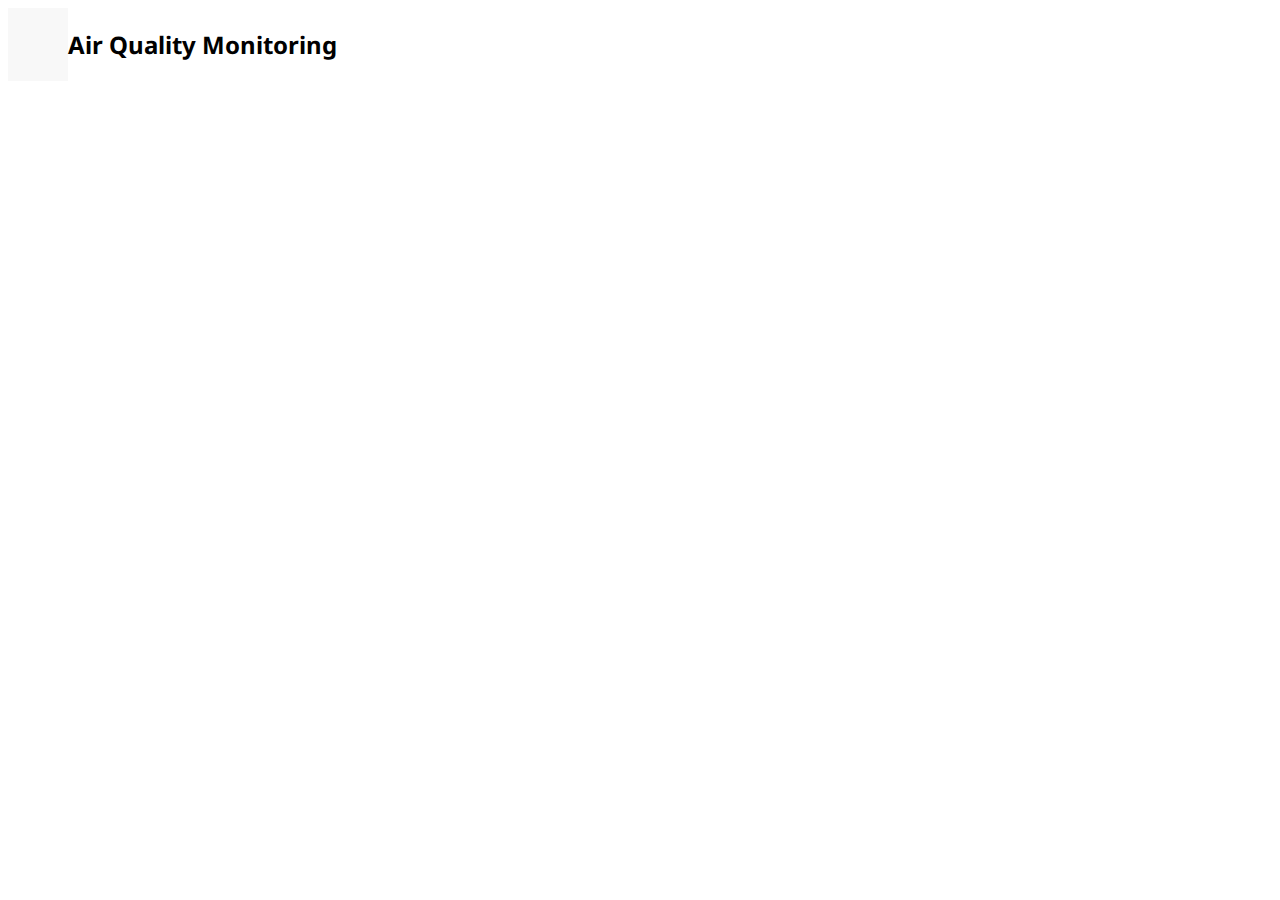
==== Web app/index.html @ c61285e9 "web init" ====
<!DOCTYPE html>
<html lang="en">
  <head>
    <meta charset="UTF-8" />
    <meta http-equiv="X-UA-Compatible" content="IE=edge" />
    <meta name="viewport" content="width=device-width, initial-scale=1.0" />
    <title>Air Quality Monitoring</title>
    <link rel="stylesheet" type="text/css" href="style.css" />
  </head>
  <body>
    <div class="container">
      <div class="header">
        <div class="logo">
          <h2>Air Quality Monitoring</h2>
        </div>
        <div class="header-right">
          <ul>
            <li>
              <svg
                xmlns="http://www.w3.org/2000/svg"
                height="24px"
                viewBox="0 0 24 24"
                width="24px"
                fill="#000000"
              >
                <path d="M0 0h24v24H0z" fill="none" />
                <path
                  d="M12 8c-2.21 0-4 1.79-4 4s1.79 4 4 4 4-1.79 4-4-1.79-4-4-4zm8.94 3c-.46-4.17-3.77-7.48-7.94-7.94V1h-2v2.06C6.83 3.52 3.52 6.83 3.06 11H1v2h2.06c.46 4.17 3.77 7.48 7.94 7.94V23h2v-2.06c4.17-.46 7.48-3.77 7.94-7.94H23v-2h-2.06zM12 19c-3.87 0-7-3.13-7-7s3.13-7 7-7 7 3.13 7 7-3.13 7-7 7z"
                />
              </svg>
            </li>
            <li>
              <svg
                xmlns="http://www.w3.org/2000/svg"
                height="24px"
                viewBox="0 0 24 24"
                width="24px"
                fill="#000000"
              >
                <path
                  d="M12 22c1.1 0 2-.9 2-2h-4c0 1.1.89 2 2 2zm6-6v-5c0-3.07-1.64-5.64-4.5-6.32V4c0-.83-.67-1.5-1.5-1.5s-1.5.67-1.5 1.5v.68C7.63 5.36 6 7.92 6 11v5l-2 2v1h16v-1l-2-2z"
                />
              </svg>
            </li>
            <li>
              <img
                class="profile"
                src="images/will-turner-tNt7fOOOgKA-unsplash.jpg"
                alt="Profile"
                width="24px"
                height="24px"
              />
            </li>
          </ul>
        </div>
      </div>
    </div>
  </body>
</html>
---- Web app/style.css ----
@import url("https://fonts.googleapis.com/css2?family=Noto+Sans&display=swap");

ul {
  list-style: none;
}

.container {
  width: 1440px;
  background-color: #f8f8f8;
  margin: 0 auto;
  box-sizing: border-box;
  padding-left: 60px;
  padding-right: 60px;
}

.header {
  font-family: "Noto Sans", sans-serif;
  font-weight: 400;
  /* width: 1440px; */
  display: flex;
  align-items: center;
  justify-content: space-between;
  background-color: #fff;
}

.logo {
  text-align: left;
}

.header ul {
  width: 100%;
  height: 100%;
  display: flex;
  justify-content: space-between;
}

.header ul > li {
  height: 100%;
  display: flex;
  align-items: center;
}

.profile {
  border-radius: 70%;
}
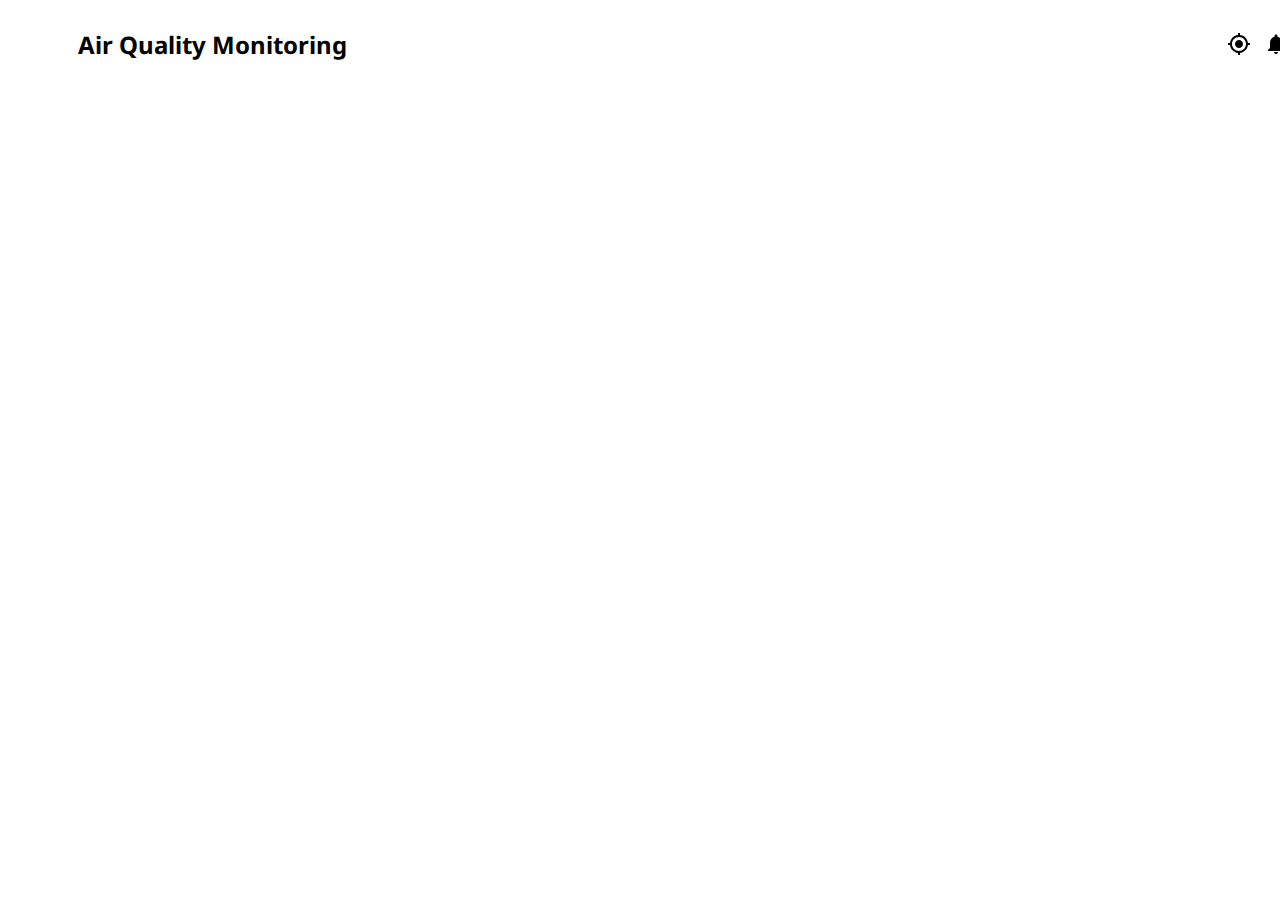
==== commit 8d39a612: "Header done" ====
--- a/Web app/index.html
+++ b/Web app/index.html
@@ -15,7 +15,7 @@
         </div>
         <div class="header-right">
           <ul>
-            <li>
+            <li class="location">
               <svg
                 xmlns="http://www.w3.org/2000/svg"
                 height="24px"
@@ -29,7 +29,7 @@
                 />
               </svg>
             </li>
-            <li>
+            <li class="notification">
               <svg
                 xmlns="http://www.w3.org/2000/svg"
                 height="24px"
@@ -42,18 +42,20 @@
                 />
               </svg>
             </li>
-            <li>
-              <img
-                class="profile"
-                src="images/will-turner-tNt7fOOOgKA-unsplash.jpg"
-                alt="Profile"
-                width="24px"
-                height="24px"
-              />
-            </li>
+            <li>|</li>
+            <!-- <li> -->
+            <img
+              class="profile"
+              src="images/will-turner-tNt7fOOOgKA-unsplash.jpg"
+              alt="Profile"
+              width="24px"
+              height="24px"
+            />
+            <!-- </li> -->
           </ul>
         </div>
       </div>
+      <!-- <hr /> -->
     </div>
   </body>
 </html>
--- a/Web app/style.css
+++ b/Web app/style.css
@@ -5,12 +5,7 @@
 }
 
 .container {
-  width: 1440px;
   background-color: #f8f8f8;
-  margin: 0 auto;
-  box-sizing: border-box;
-  padding-left: 60px;
-  padding-right: 60px;
 }
 
 .header {
@@ -27,19 +22,40 @@
   text-align: left;
 }
 
-.header ul {
-  width: 100%;
-  height: 100%;
-  display: flex;
-  justify-content: space-between;
+@media only screen and (min-width: 1024px) {
+  .header {
+    width: 1440px;
+    margin: 0 auto;
+    box-sizing: border-box;
+    padding-left: 70px;
+    padding-right: 140px;
+  }
+
+  .header ul {
+    width: 100%;
+    height: 100%;
+    display: flex;
+    justify-content: space-between;
+  }
+
+  .header ul > li {
+    height: 100%;
+    display: flex;
+    align-items: center;
+    color: #c4c4c4;
+  }
 }
-
-.header ul > li {
-  height: 100%;
-  display: flex;
-  align-items: center;
+@media only screen and (max-width: 768px) {
+  .header li {
+    display: none;
+  }
+  .header {
+    margin: 0 auto;
+    box-sizing: border-box;
+    padding-left: 30px;
+    padding-right: 30px;
+  }
 }
-
 .profile {
   border-radius: 70%;
 }
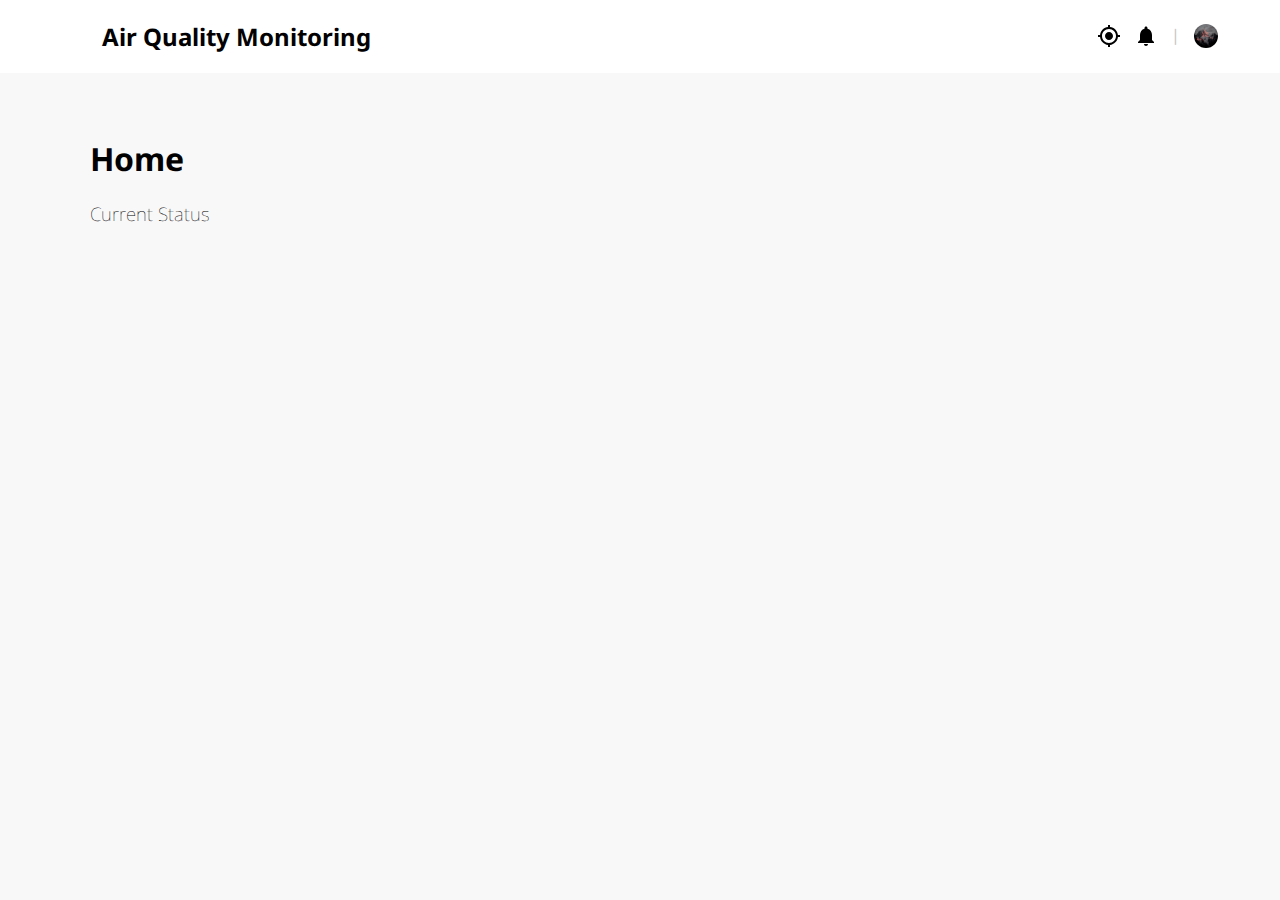
==== commit 2cfd82b6: "contents" ====
--- a/Web app/index.html
+++ b/Web app/index.html
@@ -5,45 +5,45 @@
     <meta http-equiv="X-UA-Compatible" content="IE=edge" />
     <meta name="viewport" content="width=device-width, initial-scale=1.0" />
     <title>Air Quality Monitoring</title>
-    <link rel="stylesheet" type="text/css" href="style.css" />
+    <link rel="stylesheet" type="text/css" href="CSS/main.css" />
   </head>
   <body>
-    <div class="container">
-      <div class="header">
-        <div class="logo">
-          <h2>Air Quality Monitoring</h2>
-        </div>
-        <div class="header-right">
-          <ul>
-            <li class="location">
-              <svg
-                xmlns="http://www.w3.org/2000/svg"
-                height="24px"
-                viewBox="0 0 24 24"
-                width="24px"
-                fill="#000000"
-              >
-                <path d="M0 0h24v24H0z" fill="none" />
-                <path
-                  d="M12 8c-2.21 0-4 1.79-4 4s1.79 4 4 4 4-1.79 4-4-1.79-4-4-4zm8.94 3c-.46-4.17-3.77-7.48-7.94-7.94V1h-2v2.06C6.83 3.52 3.52 6.83 3.06 11H1v2h2.06c.46 4.17 3.77 7.48 7.94 7.94V23h2v-2.06c4.17-.46 7.48-3.77 7.94-7.94H23v-2h-2.06zM12 19c-3.87 0-7-3.13-7-7s3.13-7 7-7 7 3.13 7 7-3.13 7-7 7z"
-                />
-              </svg>
-            </li>
-            <li class="notification">
-              <svg
-                xmlns="http://www.w3.org/2000/svg"
-                height="24px"
-                viewBox="0 0 24 24"
-                width="24px"
-                fill="#000000"
-              >
-                <path
-                  d="M12 22c1.1 0 2-.9 2-2h-4c0 1.1.89 2 2 2zm6-6v-5c0-3.07-1.64-5.64-4.5-6.32V4c0-.83-.67-1.5-1.5-1.5s-1.5.67-1.5 1.5v.68C7.63 5.36 6 7.92 6 11v5l-2 2v1h16v-1l-2-2z"
-                />
-              </svg>
-            </li>
-            <li>|</li>
-            <!-- <li> -->
+    <!-- HEADER -->
+    <div class="header">
+      <div class="logo">
+        <h2>Air Quality Monitoring</h2>
+      </div>
+      <div class="header-right">
+        <ul>
+          <li class="location">
+            <svg
+              xmlns="http://www.w3.org/2000/svg"
+              height="24px"
+              viewBox="0 0 24 24"
+              width="24px"
+              fill="#000000"
+            >
+              <path d="M0 0h24v24H0z" fill="none" />
+              <path
+                d="M12 8c-2.21 0-4 1.79-4 4s1.79 4 4 4 4-1.79 4-4-1.79-4-4-4zm8.94 3c-.46-4.17-3.77-7.48-7.94-7.94V1h-2v2.06C6.83 3.52 3.52 6.83 3.06 11H1v2h2.06c.46 4.17 3.77 7.48 7.94 7.94V23h2v-2.06c4.17-.46 7.48-3.77 7.94-7.94H23v-2h-2.06zM12 19c-3.87 0-7-3.13-7-7s3.13-7 7-7 7 3.13 7 7-3.13 7-7 7z"
+              />
+            </svg>
+          </li>
+          <li class="notification">
+            <svg
+              xmlns="http://www.w3.org/2000/svg"
+              height="24px"
+              viewBox="0 0 24 24"
+              width="24px"
+              fill="#000000"
+            >
+              <path
+                d="M12 22c1.1 0 2-.9 2-2h-4c0 1.1.89 2 2 2zm6-6v-5c0-3.07-1.64-5.64-4.5-6.32V4c0-.83-.67-1.5-1.5-1.5s-1.5.67-1.5 1.5v.68C7.63 5.36 6 7.92 6 11v5l-2 2v1h16v-1l-2-2z"
+              />
+            </svg>
+          </li>
+          <li class="line">|</li>
+          <li>
             <img
               class="profile"
               src="images/will-turner-tNt7fOOOgKA-unsplash.jpg"
@@ -51,11 +51,18 @@
               width="24px"
               height="24px"
             />
-            <!-- </li> -->
-          </ul>
-        </div>
+          </li>
+        </ul>
       </div>
-      <!-- <hr /> -->
+    </div>
+
+    <!-- CONTENTS -->
+    <div class="container">
+      <h1>Home</h1>
+      <h3>Current Status</h3>
+      <section class="items">
+        <div class="flex-container"></div>
+      </section>
     </div>
   </body>
 </html>
--- a/Web app/CSS/main.css
+++ b/Web app/CSS/main.css
@@ -0,0 +1,2 @@
+@import "header.css";
+@import "body.css";
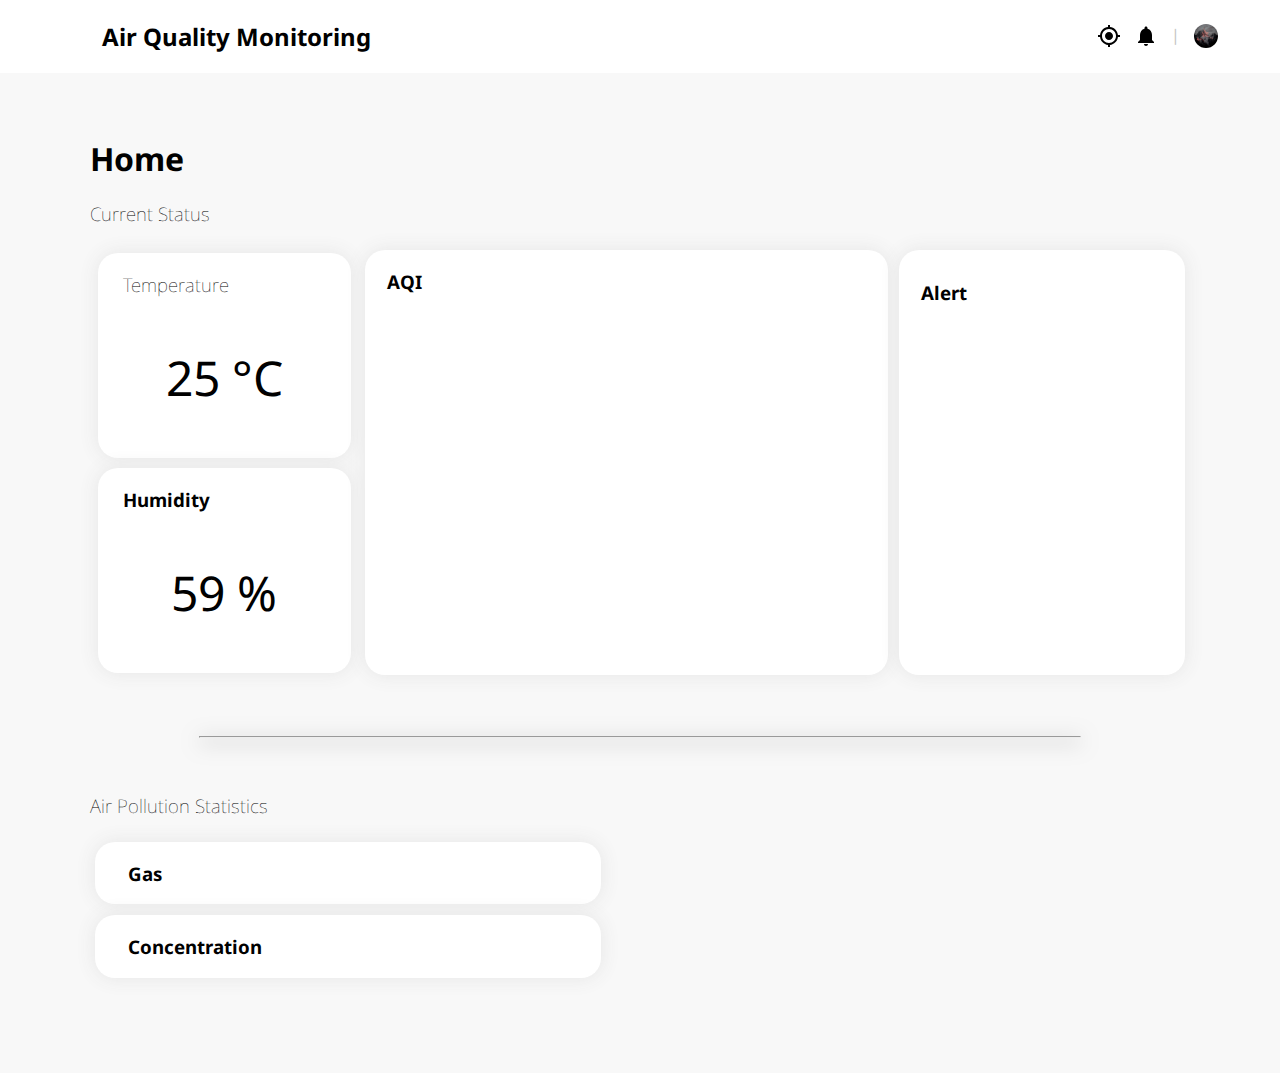
==== commit 1802dbf6: "wep app update" ====
--- a/Web app/index.html
+++ b/Web app/index.html
@@ -60,9 +60,26 @@
     <div class="container">
       <h1>Home</h1>
       <h3>Current Status</h3>
-      <section class="items">
-        <div class="flex-container"></div>
-      </section>
+      <div class="flex-container">
+        <div class="col">
+          <div class="box_1">
+            <h3>Temperature</h3>
+            <p>25 °C</p>
+          </div>
+          <div class="box_2">
+            <h3>Humidity</h3>
+            <p>59 %</p>
+          </div>
+        </div>
+        <div class="box_3" style="flex-grow: 1"><h3>AQI</h3></div>
+        <div class="box_4"><h3>Alert</h3></div>
+      </div>
+      <hr />
+      <h3>Air Pollution Statistics</h3>
+      <div class="flex_container">
+        <div class="box"><h3>Gas</h3></div>
+        <div class="box"><h3>Concentration</h3></div>
+      </div>
     </div>
   </body>
 </html>
--- a/Web app/CSS/main.css
+++ b/Web app/CSS/main.css
@@ -1,2 +1,3 @@
 @import "header.css";
 @import "body.css";
+@import "stat.css";
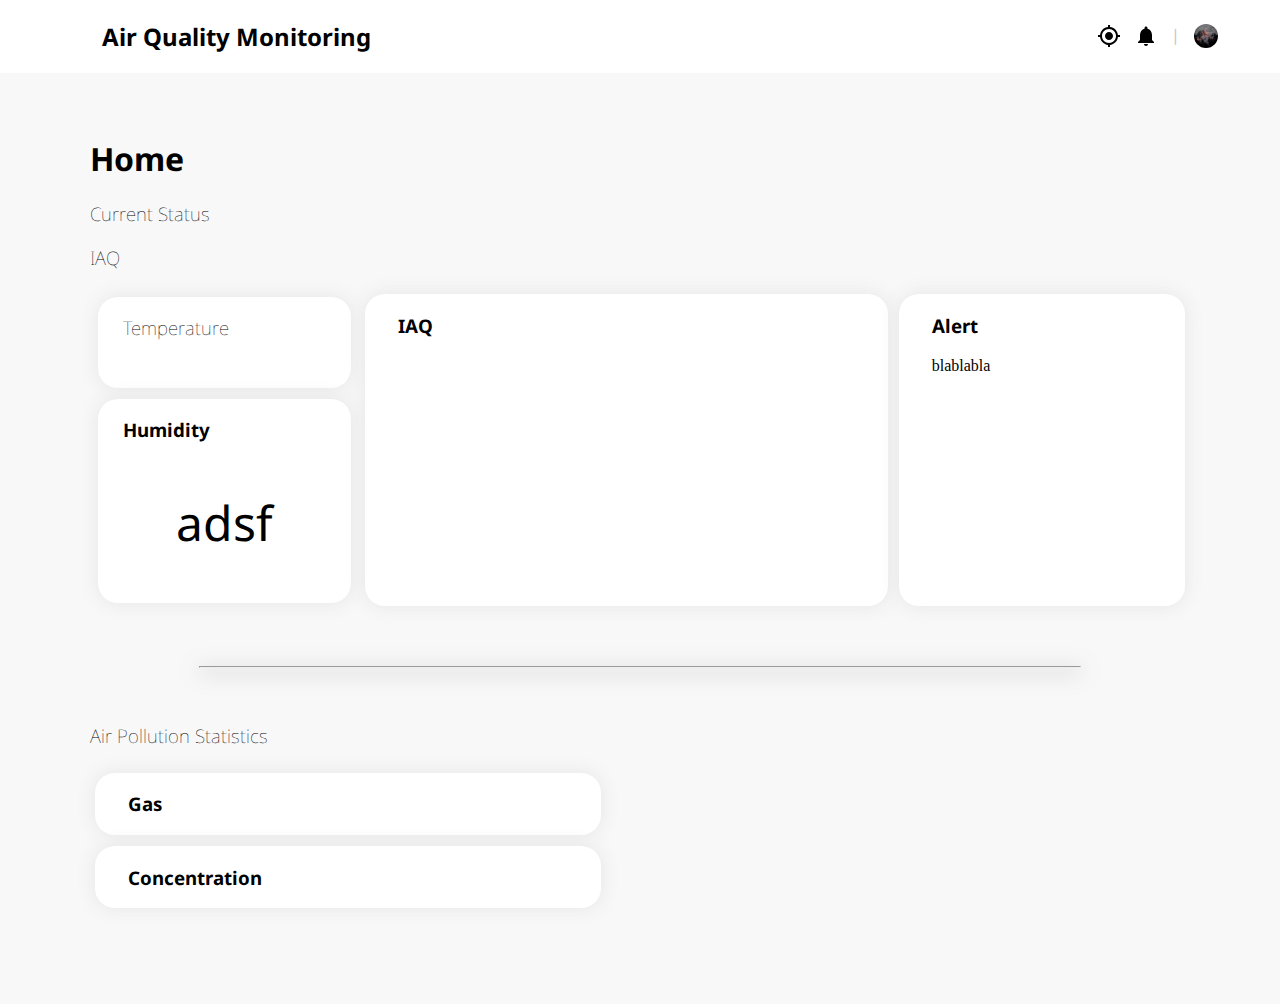
==== commit 54f184be: "first section - resonsive done" ====
--- a/Web app/index.html
+++ b/Web app/index.html
@@ -60,19 +60,26 @@
     <div class="container">
       <h1>Home</h1>
       <h3>Current Status</h3>
+      <div class="iqa_mobile"><h3>IAQ</h3></div>
+
       <div class="flex-container">
         <div class="col">
           <div class="box_1">
             <h3>Temperature</h3>
-            <p>25 °C</p>
+            <p>
+              <!-- https://thingspeak.com/channels/1562319/widgets/402274 -->
+            </p>
           </div>
           <div class="box_2">
             <h3>Humidity</h3>
-            <p>59 %</p>
+            <p>adsf</p>
           </div>
         </div>
-        <div class="box_3" style="flex-grow: 1"><h3>AQI</h3></div>
-        <div class="box_4"><h3>Alert</h3></div>
+        <div class="box_3" style="flex-grow: 1"><h3>IAQ</h3></div>
+        <div class="box_4">
+          <h3>Alert</h3>
+          <p>blablabla</p>
+        </div>
       </div>
       <hr />
       <h3>Air Pollution Statistics</h3>
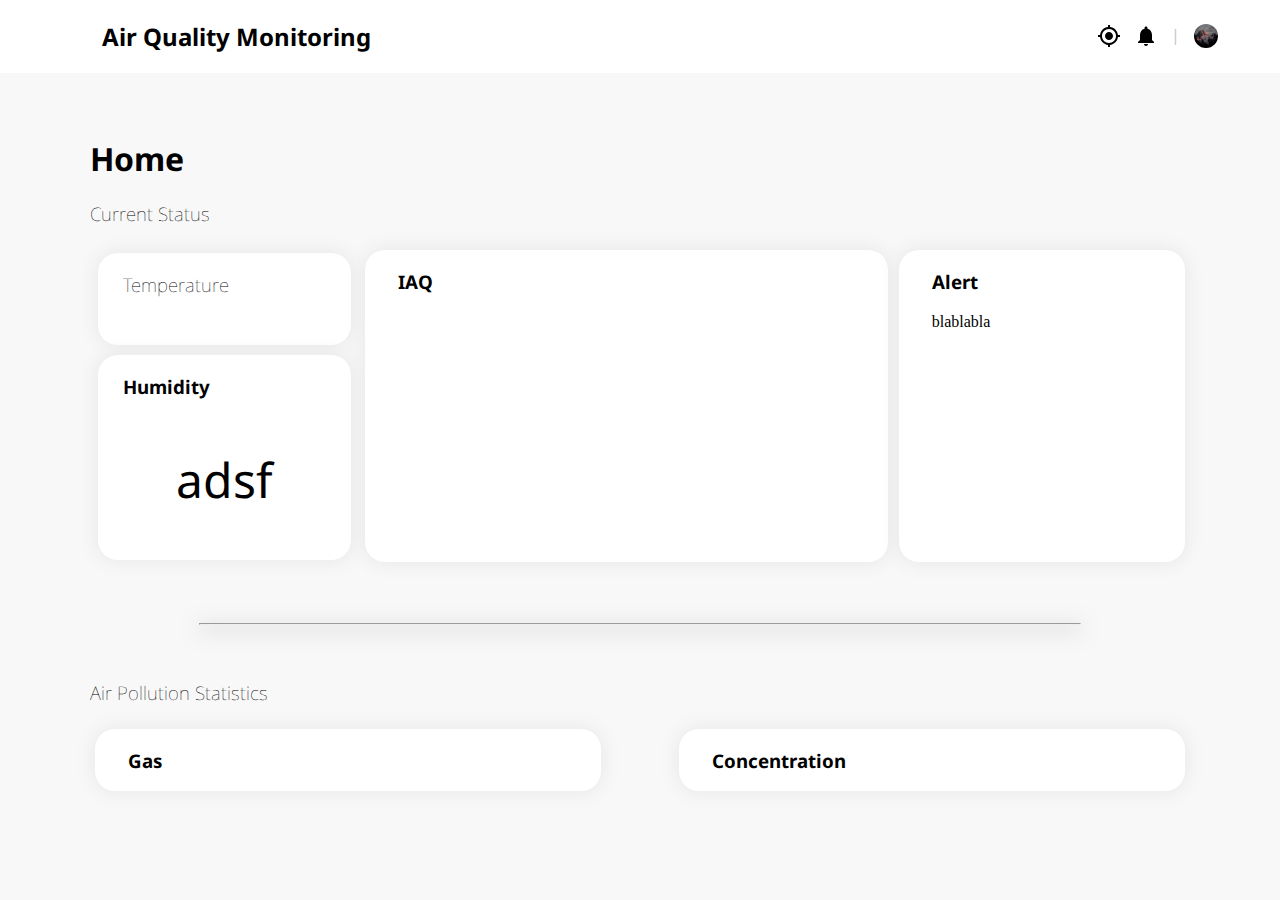
==== commit f7ab0376: "secod section update" ====
--- a/Web app/index.html
+++ b/Web app/index.html
@@ -84,8 +84,12 @@
       <hr />
       <h3>Air Pollution Statistics</h3>
       <div class="flex_container">
-        <div class="box"><h3>Gas</h3></div>
-        <div class="box"><h3>Concentration</h3></div>
+        <div class="box">
+          <h3>Gas</h3>
+        </div>
+        <div class="box">
+          <h3>Concentration</h3>
+        </div>
       </div>
     </div>
   </body>
